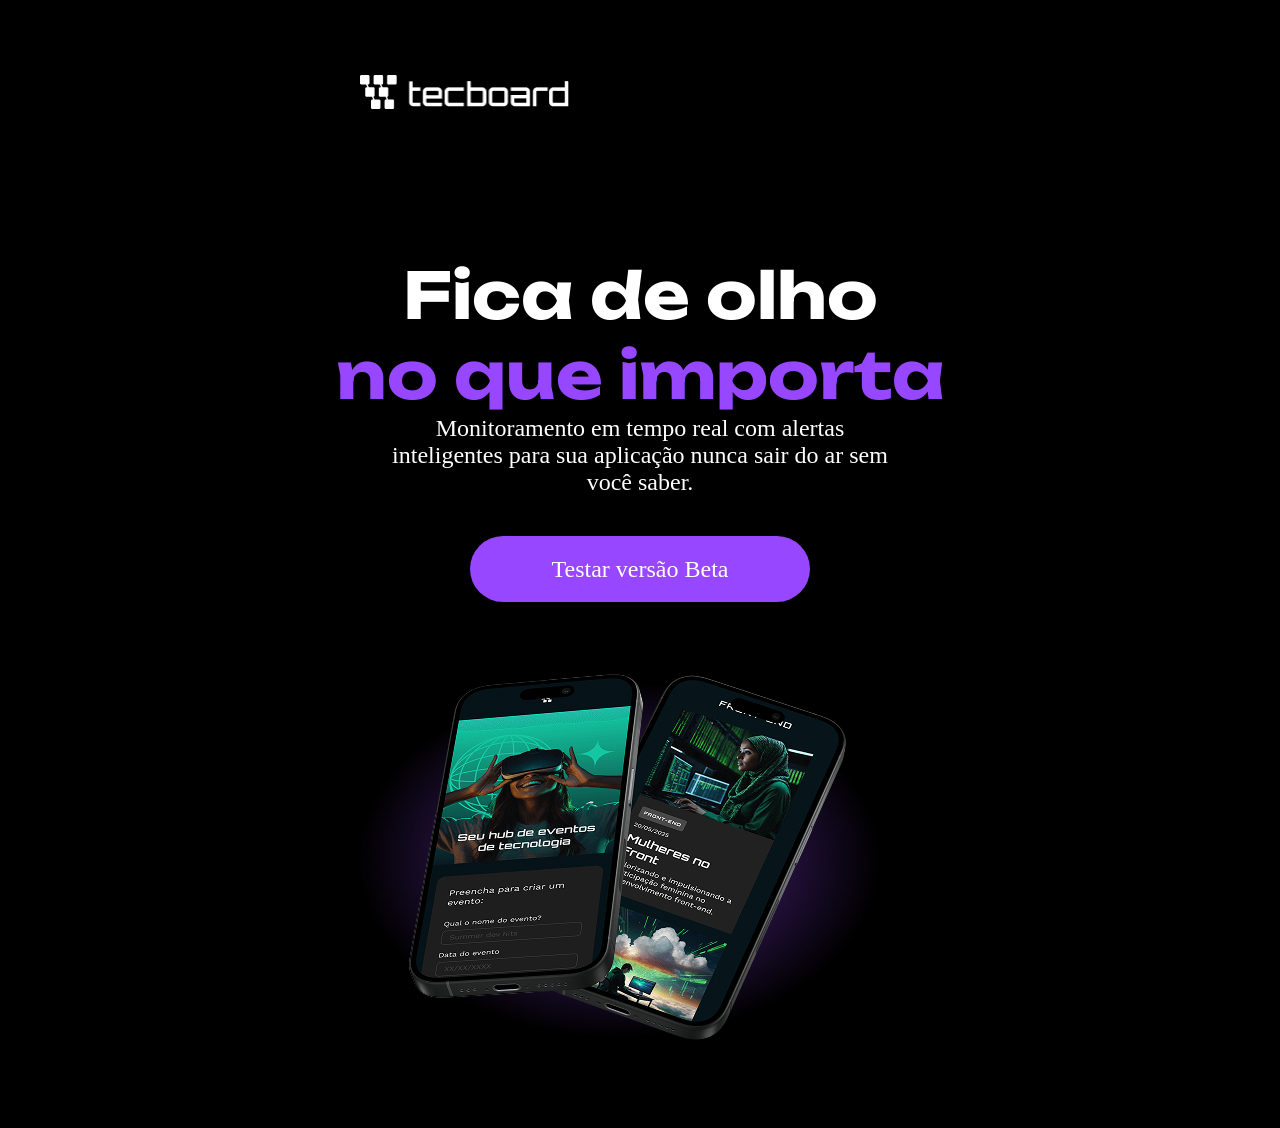
==== index.html @ 0f36262b "Adicionando index para raiz" ====
<!doctype html>
<html lang="pt-br">
  <head>
    <meta charset="UTF-8" />
    <meta name="viewport" content="width=device-width, initial-scale=1.0" />
    <title>Techboard</title>
    <link rel="stylesheet" href="../css/style.css" />
    <link rel="Icon" href="../img/favicon_roxo.svg" type="imagem/svg+xml" />
    <link rel="preconnect" href="https://fonts.googleapis.com" />
    <link rel="preconnect" href="https://fonts.gstatic.com" crossorigin />
  </head>
  <body class="corpo">
    <header class="cabecario">
      <img
        class="logo"
        src="../img/logo_branco.png"
        alt="imagem da logo tecboard"
      />
    </header>
    <section class="pagina_principal">
      <h1 class="texto_principal">
        Fica de olho <br /><span> no que importa</span>
      </h1>
      <p class="texto_segundario">
        Monitoramento em tempo real com alertas <br />
        inteligentes para sua aplicação nunca sair do ar sem <br />você saber.
      </p>
      <a href="#">Testar versão Beta</a>
      <img
        class="foto_celulares"
        class="imagem_celulares"
        src="../img/celulares_sobrepostos_desktop.png"
        alt="dois celulares pretos sobrepostos com uma sombra roxa sob eles"
      />
    </section>
  </body>
</html>
---- css/style.css ----
/* definição de fontes
 */
@font-face {
  font-family: "Unbounded";
  src: url("../fontes/Unbounded-Bold.ttf");
  format: ("truetype");
  font-weight: 700;
  font-style: normal;
  font-display: swap;
}
@font-face {
  font-family: "Poppins";
  src: url("../fontes/Poppins-Regular.ttf");
  format: ("truetype");
  font-weight: 400;
  font-style: normal;
  font-display: swap;
}
/* Reset
 */
* {
  margin: 0;
  padding: 0;
  box-sizing: border-box;
  background-color: rgb(0, 0, 0);
}
/* Estilo desktop
 */
body {
  background-color: rgb(0, 0, 0);
  color: #ffff;
}
.logo {
  width: 209.29px;
  height: 34px;
  margin: 75px 0 0 360px;
}

h1 {
  text-align: center;
  margin-top: 142px;
  font-size: 64px;
  font-family: "Unbounded", sans-serif;
}
h1 span {
  color: #9747ff;
}
p {
  font-size: 24px;
  font-style: "Poppins";
  text-align: center;
}
a {
  color: #ffff;
  font-size: 24px;
  font-style: "Poppins";
  text-decoration: none;
  background-color: #9747ff;
  display: block;
  width: 340px;
  height: 66px;
  text-align: center;

  line-height: 66px;
  border-radius: 36px;
  margin: 40px auto;
}
a:hover {
  background-color: #8233e8;
}
.foto_celulares {
  display: block;
  margin: 40px auto;
  width: 792px;
  height: 446px;
}
@media (max-width: 768px) {
  .foto_celulares {
    margin: 65px 0 0 60px;
  }
  p {
    width: 648px;
  }
}
@media (width-max: 375px) {
  .foto_celulares {
    margin: 32px 0 0 16px;
  }
  h1 {
    font-size: 40px;
  }
  p {
    font-size: 20px;
  }
}
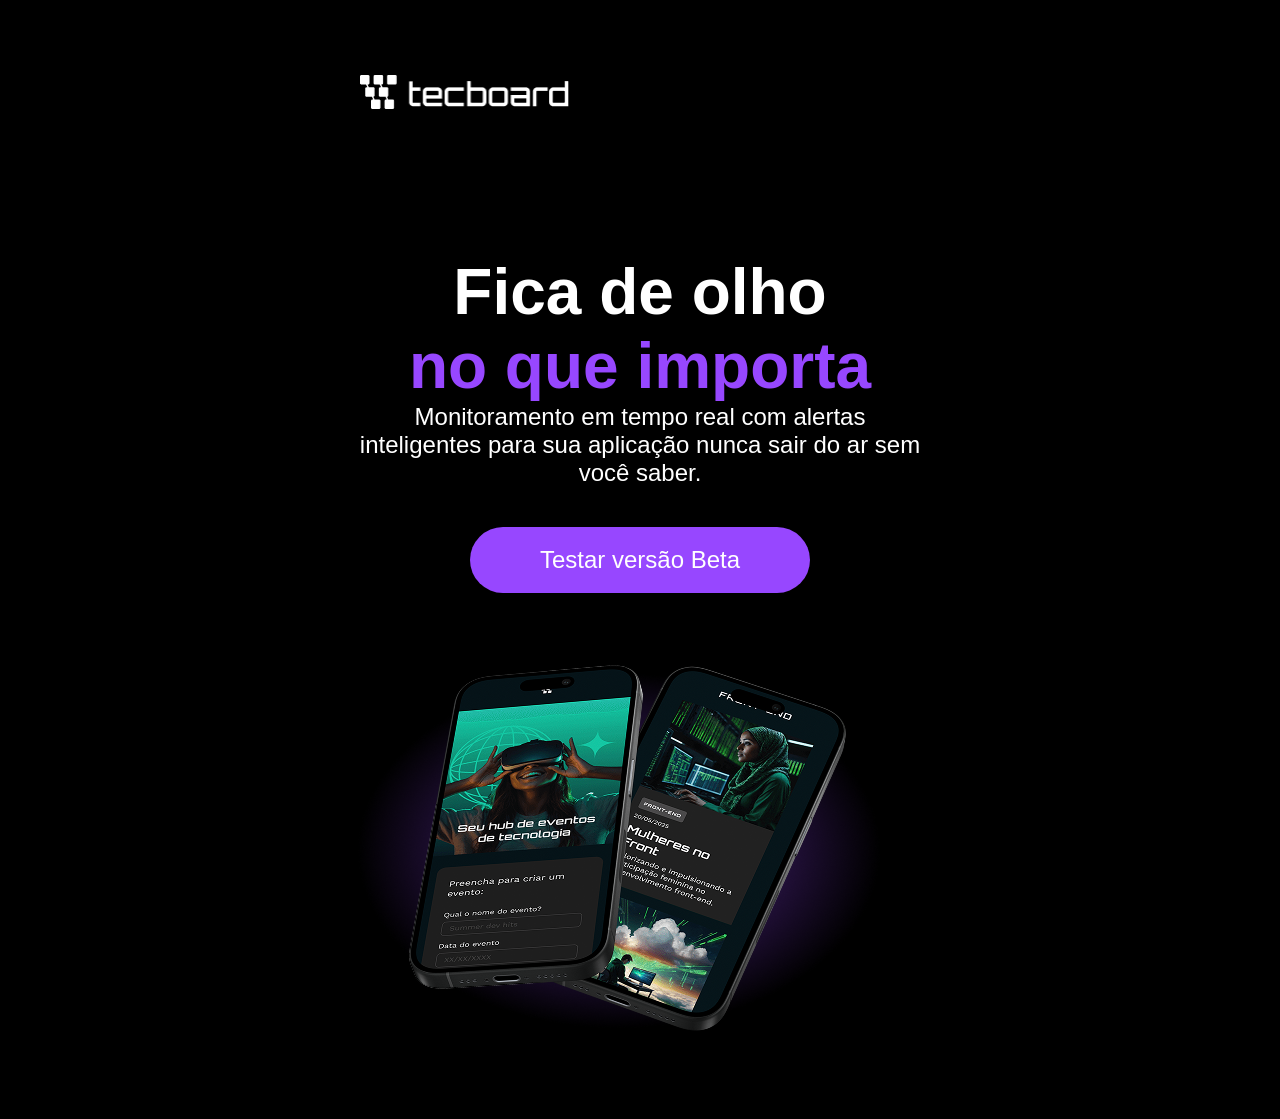
==== commit 12dd07bf: "Move index para raiz e corrige caminhos" ====
--- a/index.html
+++ b/index.html
@@ -4,8 +4,8 @@
     <meta charset="UTF-8" />
     <meta name="viewport" content="width=device-width, initial-scale=1.0" />
     <title>Techboard</title>
-    <link rel="stylesheet" href="../css/style.css" />
-    <link rel="Icon" href="../img/favicon_roxo.svg" type="imagem/svg+xml" />
+    <link rel="stylesheet" href="./css/style.css" />
+    <link rel="icon" href="./favicon_roxo.svg" type="image/svg+xml" />
     <link rel="preconnect" href="https://fonts.googleapis.com" />
     <link rel="preconnect" href="https://fonts.gstatic.com" crossorigin />
   </head>
@@ -13,7 +13,7 @@
     <header class="cabecario">
       <img
         class="logo"
-        src="../img/logo_branco.png"
+        src="./img/logo_branco.png"
         alt="imagem da logo tecboard"
       />
     </header>
@@ -28,8 +28,7 @@
       <a href="#">Testar versão Beta</a>
       <img
         class="foto_celulares"
-        class="imagem_celulares"
-        src="../img/celulares_sobrepostos_desktop.png"
+        src="./img/celulares_sobrepostos_desktop.png"
         alt="dois celulares pretos sobrepostos com uma sombra roxa sob eles"
       />
     </section>
--- a/css/style.css
+++ b/css/style.css
@@ -2,16 +2,15 @@
  */
 @font-face {
   font-family: "Unbounded";
-  src: url("../fontes/Unbounded-Bold.ttf");
-  format: ("truetype");
+  src: url("./fontes/Unbounded-Bold.ttf") format("truetype");
   font-weight: 700;
   font-style: normal;
   font-display: swap;
 }
+
 @font-face {
   font-family: "Poppins";
-  src: url("../fontes/Poppins-Regular.ttf");
-  format: ("truetype");
+  src: url("./fontes/Poppins-Regular.ttf") format("truetype");
   font-weight: 400;
   font-style: normal;
   font-display: swap;
@@ -47,13 +46,14 @@
 }
 p {
   font-size: 24px;
-  font-style: "Poppins";
+  font-family: "Poppins", sans-serif;
   text-align: center;
 }
 a {
   color: #ffff;
   font-size: 24px;
-  font-style: "Poppins";
+
+  font-family: "Poppins", sans-serif;
   text-decoration: none;
   background-color: #9747ff;
   display: block;
@@ -82,7 +82,7 @@
     width: 648px;
   }
 }
-@media (width-max: 375px) {
+@media (max-width: 375px) {
   .foto_celulares {
     margin: 32px 0 0 16px;
   }
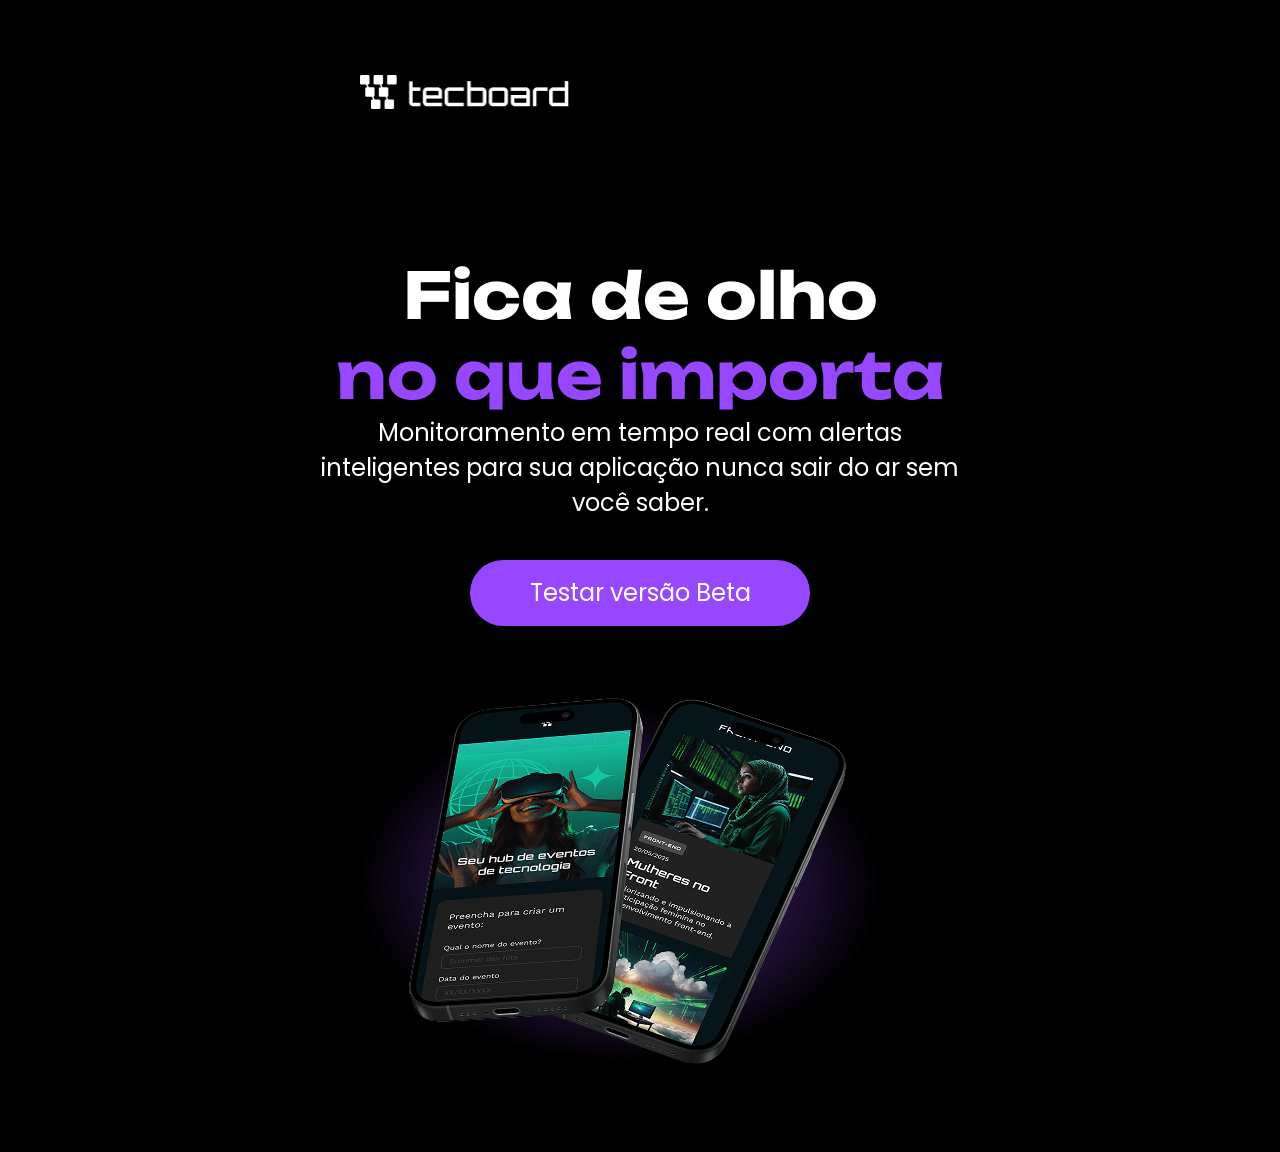
==== commit 1f406d57: "Corrige carregamento do CSS e imagens" ====
--- a/index.html
+++ b/index.html
@@ -4,7 +4,7 @@
     <meta charset="UTF-8" />
     <meta name="viewport" content="width=device-width, initial-scale=1.0" />
     <title>Techboard</title>
-    <link rel="stylesheet" href="./css/style.css" />
+    <link rel="stylesheet" href="./css/style.css?v=2" />
     <link rel="icon" href="./favicon_roxo.svg" type="image/svg+xml" />
     <link rel="preconnect" href="https://fonts.googleapis.com" />
     <link rel="preconnect" href="https://fonts.gstatic.com" crossorigin />
@@ -13,8 +13,8 @@
     <header class="cabecario">
       <img
         class="logo"
-        src="./img/logo_branco.png"
-        alt="imagem da logo tecboard"
+        src="./img/logo_branco.png?v=2"
+        alt="imagem da logo techboard"
       />
     </header>
     <section class="pagina_principal">
@@ -28,7 +28,7 @@
       <a href="#">Testar versão Beta</a>
       <img
         class="foto_celulares"
-        src="./img/celulares_sobrepostos_desktop.png"
+        src="./img/celulares_sobrepostos_desktop.png?v=2"
         alt="dois celulares pretos sobrepostos com uma sombra roxa sob eles"
       />
     </section>
--- a/css/style.css
+++ b/css/style.css
@@ -2,7 +2,7 @@
  */
 @font-face {
   font-family: "Unbounded";
-  src: url("./fontes/Unbounded-Bold.ttf") format("truetype");
+  src: url("../fontes/Unbounded-Bold.ttf") format("truetype");
   font-weight: 700;
   font-style: normal;
   font-display: swap;
@@ -10,7 +10,7 @@
 
 @font-face {
   font-family: "Poppins";
-  src: url("./fontes/Poppins-Regular.ttf") format("truetype");
+  src: url("../fontes/Poppins-Regular.ttf") format("truetype");
   font-weight: 400;
   font-style: normal;
   font-display: swap;
